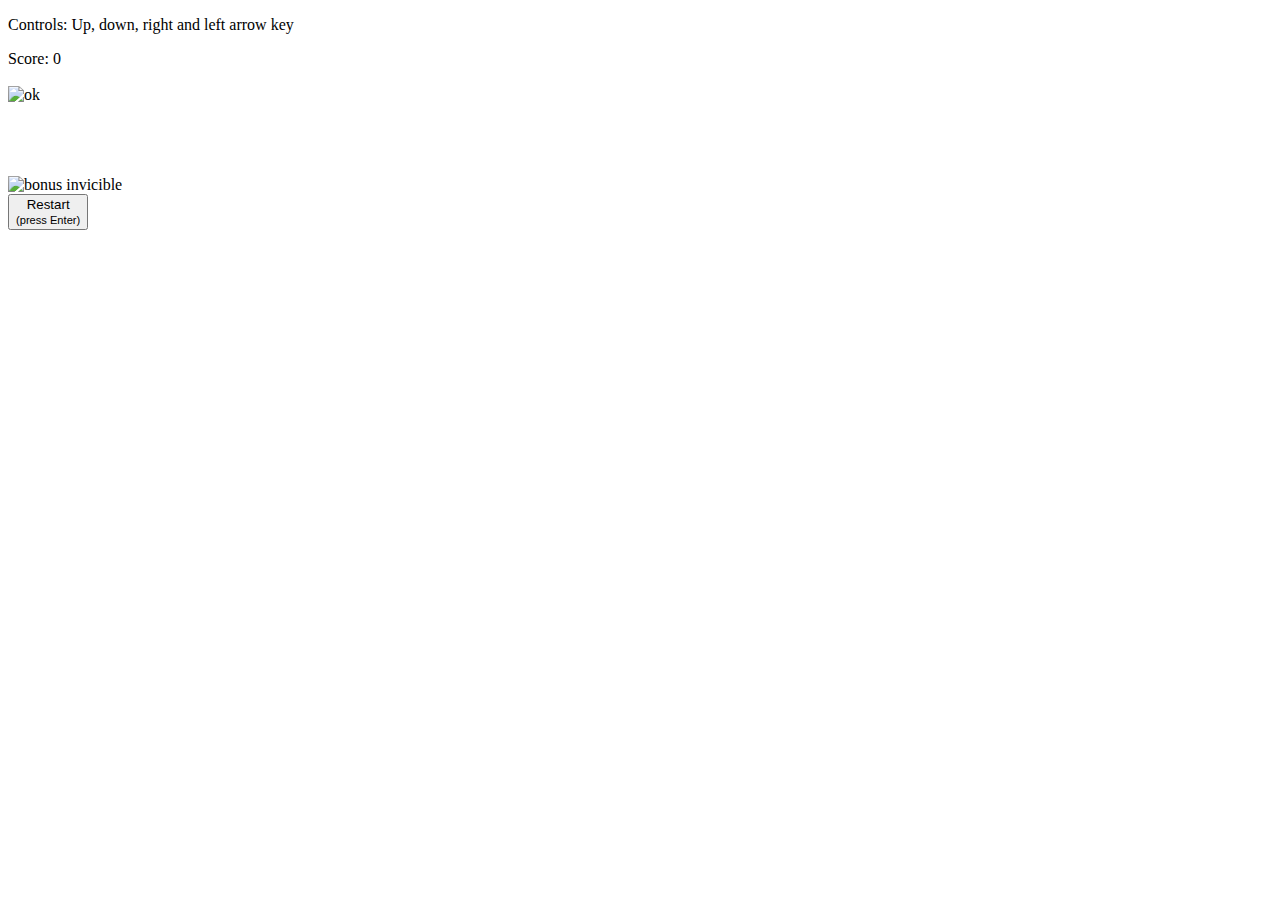
==== index.html @ 9b782efd "Add files via upload" ====
<!DOCTYPE html>
<html>
  <head>
    <meta charset="utf-8">
    <link rel="stylesheet" href="styles/style.css">
    <meta name="description" content="Découvrez le nouveu jeu Hot Wheels sur votre navigateur !">
    <title> Hot Wheels game </title>
  </head>

<body>
    <div id="help">
        <p>Controls: Up, down, right and left arrow key</p>
    </div>
    <div id="score_div">
        Score: <span id="score">0</span>
    </div>
    <!-- Container acting as a canvas -->
    <div id="container">
      <img id ="bg" src="images/road.png" alt="">
      <!-- Let's begin by creating the lines in the middle of the road -->
        <div id="line_1" class="line"></div>
        <div id="line_2" class="line"></div>
        <div id="line_3" class="line"></div>

        <!-- Now let's create our car -->

        <div id="car" class="car">
            <img src="images/F1.png" alt="ok">
        </div>

        <!-- Creation of the other cars -->

        <div id="car_1" class="car">
          <img src="images/car1.png" alt="">

        </div>
        <div id="car_2" class="car">
          <img src="images/car2.png" alt="">

        </div>
        <div id="car_3" class="car">
          <img src="images/car3.png" alt="">

        </div>

        <!-- Creation of the bonus -->

        <div id="bonus" class="bonusCoin">
          <img src="images/bonus_+50.png" alt="">
        </div>


        <div id="bonus_inv" class="bonusCoin">
            <img src="images/invisibility.png" alt="bonus invicible">
        </div>

        <!-- restart button -->
        <div id="restart_div">
            <button id="restart">
                Restart<br>
                <small class="small_text">(press Enter)</small>
            </button>
        </div>
    </div>



    <script src="scripts/jquery-min.js"></script>
    <script src="scripts/app.js"></script>
</body>

</html>
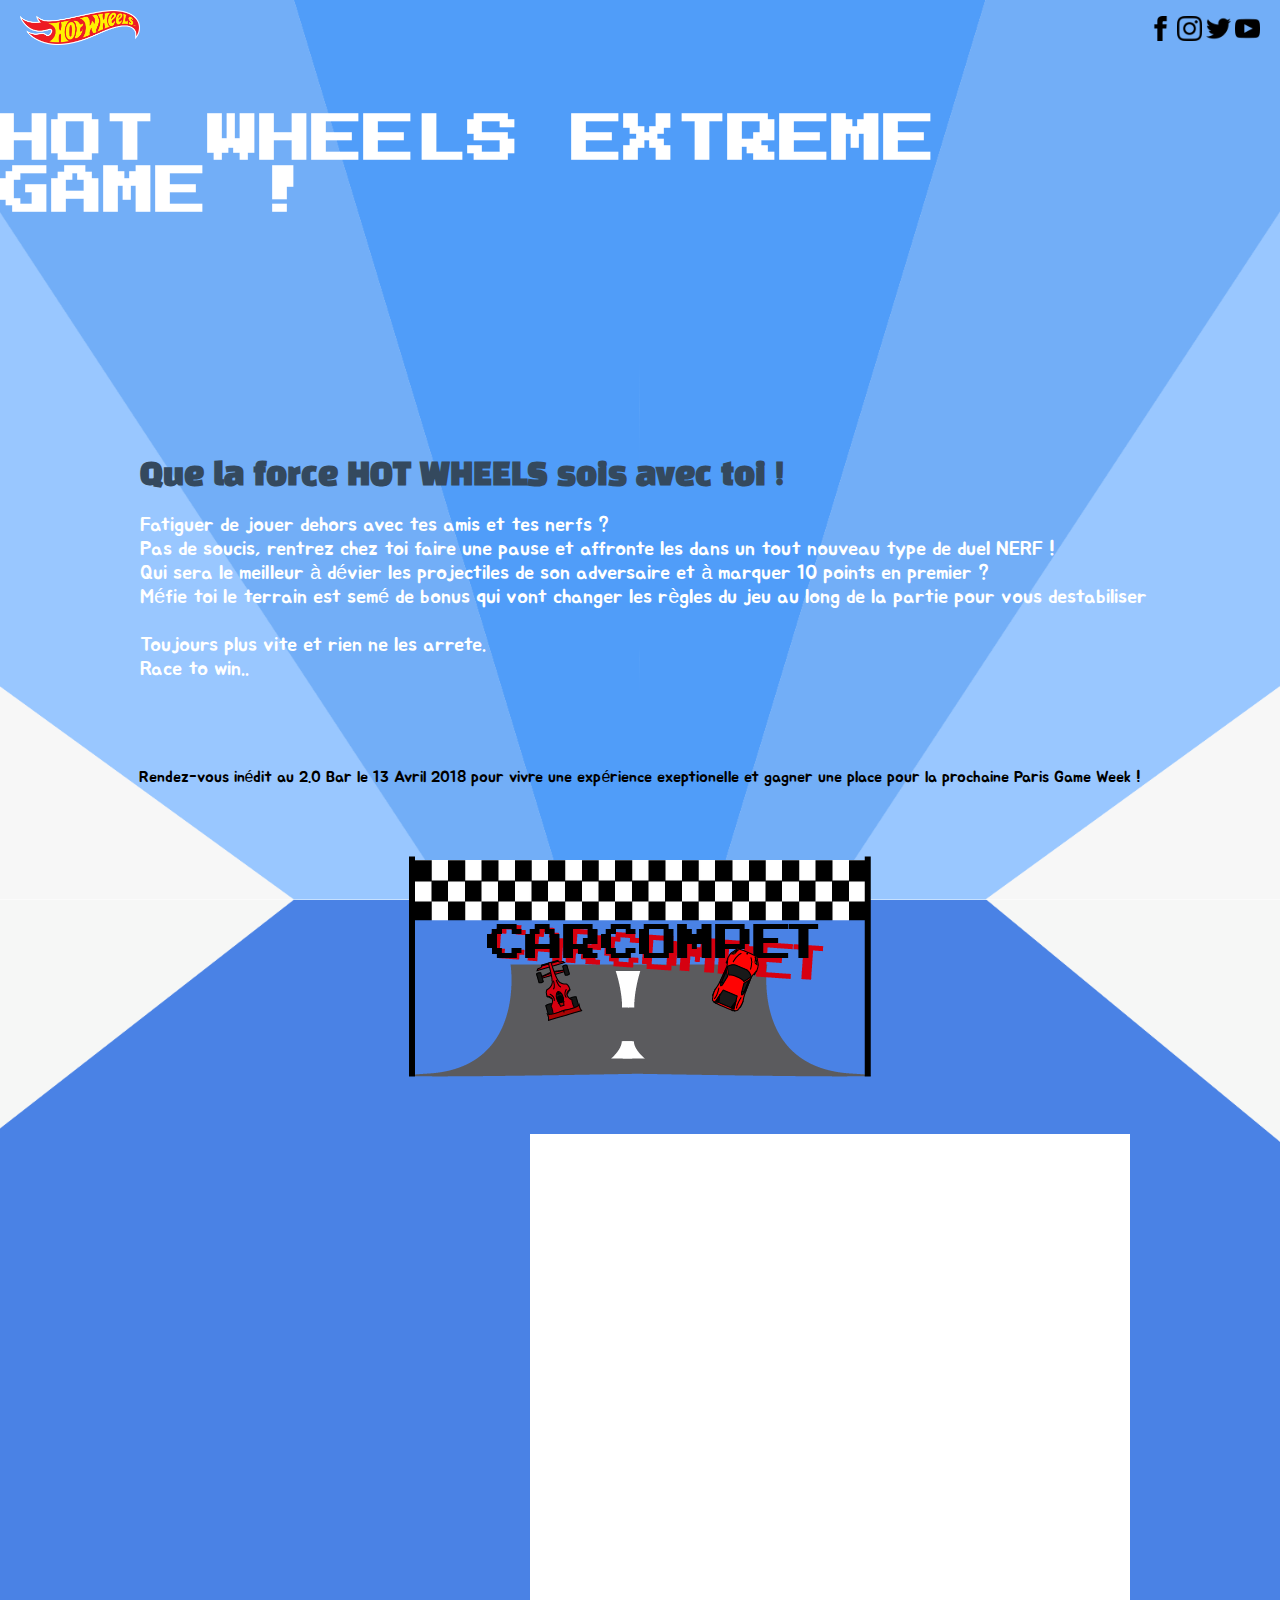
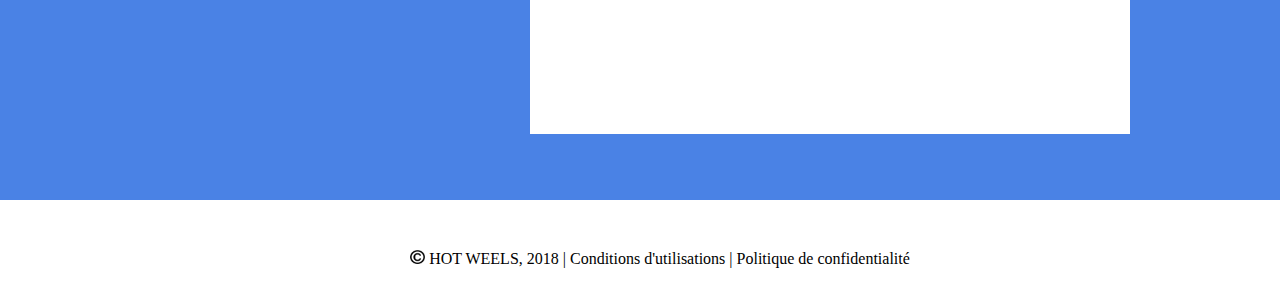
==== commit 19774f29: "Add files via upload" ====
--- a/index.html
+++ b/index.html
@@ -1,73 +1,53 @@
+<!DOCTYPE html>
+<html lang="fr">
+<head>
+    <meta charset="utf-8"/>
+    <meta name="description" centent="Description SEO"/>
+    <meta name="viewport" content="width=device-width, initial-scale=1, shrink-to-fit=no">
+    <link rel="stylesheet" href="style/styles.css"/>
+    <link href="https://fonts.googleapis.com/css?family=Press+Start+2P" rel="stylesheet">
+    <link href="https://fonts.googleapis.com/css?family=Jua" rel="stylesheet">
+    <link href="https://fonts.googleapis.com/css?family=Black+Han+Sans" rel="stylesheet">
+    <title> Ma page Web</title>
+</head>
+<body>
+    <div class="cover"></div>
+<header>
+    <div class='social'>
+        <ul>
+            <a href="https://www.facebook.com/"><li><img src="images/iconmonstr-facebook-1-240.png"/></li></a>
+            <a href="https://www.instagram.com/"><li><img src="images/iconmonstr-instagram-11-240.png"/></li></a>
+            <a href="https://twitter.com/?lang=fr"><li><img src="images/iconmonstr-twitter-1-240.png"/></li></a>
+            <a href="https://www.youtube.com/"><li><img src="images/iconmonstr-youtube-6-240.png"/></li></a>
+        </ul>
+    </div>
+    <a href="file:///Users/mariofayolle/Desktop/JEUX-JSSS/index.html"><div class="logo_HW"> <img src="images/HW_Logo.png"/></div></a>
+</header>
+<main>
+    <div class="title">
+        <h1>Hot wheels Extreme Game !</h1>
+    </div>
+    <div class="intro_text">
+        <h2>Que la force HOT WHEELS sois avec toi !</h2>
+        <p>Fatiguer de jouer dehors avec tes amis et tes nerfs ?</br>Pas de soucis, rentrez chez toi faire une pause et affronte les dans un tout nouveau type de duel NERF !</br>Qui sera le meilleur à dévier les projectiles de son adversaire et à marquer 10 points en premier ?</br>Méfie toi le terrain est semé de bonus qui vont changer les règles du jeu au long de la partie pour vous destabiliser </br></br> Toujours plus vite et rien ne les arrete.</br> Race to win..</p>
+    </div>
+    <div class="intro_suite">
+        <p>Rendez-vous inédit au 2.0 Bar le 13 Avril 2018 pour vivre une expérience exeptionelle et gagner une place pour la prochaine Paris Game Week !</p>
+    </div>
+    <div class="cover2"></div>
+    <div class='logo_battleforce'>
+        <img src="images/logojeu.png"/>
+    </div>
+    <div class="jeu"></div>
+    <div class="policy">
+        <ul>
+            <a href="http://corporate.mattel.com/"><li><img src="images/copyright.png"/></li></a>
+            <a href="https://play.hotwheels.com/fr-fr/index.html"><li>HOT WEELS, 2018 |</li></a>
+            <a href="http://corporate.mattel.com/global/fr-FR/terms-conditions.aspx"><li>Conditions d'utilisations |</li></a>
+            <a href="http://corporate.mattel.com/EEA/privacy/"><li>Politique de confidentialité</li></a>
+        </ul>
+    </div>
+</main>
 
-<!DOCTYPE html>
-<html>
-  <head>
-    <meta charset="utf-8">
-    <link rel="stylesheet" href="styles/style.css">
-    <meta name="description" content="Découvrez le nouveu jeu Hot Wheels sur votre navigateur !">
-    <title> Hot Wheels game </title>
-  </head>
-
-<body>
-    <div id="help">
-        <p>Controls: Up, down, right and left arrow key</p>
-    </div>
-    <div id="score_div">
-        Score: <span id="score">0</span>
-    </div>
-    <!-- Container acting as a canvas -->
-    <div id="container">
-      <img id ="bg" src="images/road.png" alt="">
-      <!-- Let's begin by creating the lines in the middle of the road -->
-        <div id="line_1" class="line"></div>
-        <div id="line_2" class="line"></div>
-        <div id="line_3" class="line"></div>
-
-        <!-- Now let's create our car -->
-
-        <div id="car" class="car">
-            <img src="images/F1.png" alt="ok">
-        </div>
-
-        <!-- Creation of the other cars -->
-
-        <div id="car_1" class="car">
-          <img src="images/car1.png" alt="">
-
-        </div>
-        <div id="car_2" class="car">
-          <img src="images/car2.png" alt="">
-
-        </div>
-        <div id="car_3" class="car">
-          <img src="images/car3.png" alt="">
-
-        </div>
-
-        <!-- Creation of the bonus -->
-
-        <div id="bonus" class="bonusCoin">
-          <img src="images/bonus_+50.png" alt="">
-        </div>
-
-
-        <div id="bonus_inv" class="bonusCoin">
-            <img src="images/invisibility.png" alt="bonus invicible">
-        </div>
-
-        <!-- restart button -->
-        <div id="restart_div">
-            <button id="restart">
-                Restart<br>
-                <small class="small_text">(press Enter)</small>
-            </button>
-        </div>
-    </div>
-
-
-
-    <script src="scripts/jquery-min.js"></script>
-    <script src="scripts/app.js"></script>
+<script src="scripts/animations.js" type='text/javascript'></script>
 </body>
-
-</html>
--- a/style/styles.css
+++ b/style/styles.css
@@ -0,0 +1,140 @@
+body{
+    margin: 0;
+    padding: 0;
+}
+
+h1{
+    font-weight: bold;
+    text-transform: uppercase;
+    font-family: 'Press Start 2P', cursive;
+    color: white;
+    font-size: 52px;
+}
+
+header ul{
+    position: relative;
+    list-style: none;
+    float: right;
+    padding-right: 15px 0px;
+    right: 20px;
+}
+
+header li{
+    display: inline-block;
+}
+
+
+.social img{
+    width: 25px;
+}
+
+
+
+.title{
+    position: relative;
+    opacity: 1;
+    top: 70px;
+    display: inline-block;
+    display: flex;
+    justify-content: center;
+}
+
+.logo_HW img{
+    position: relative;
+    display: inline-block;
+    width: 120px;
+    left: 20px;
+    top: 10px;
+}
+
+.cover{
+    width: 100%;
+    height: 900px;
+    background: url('../images/style.png') no-repeat center center;
+    background-size: cover;
+    position: absolute;
+}
+
+
+.intro_text{
+    line-height: 24px;
+    font-size: 20px;
+    position: relative;
+    display: inline-block;
+    top: 400px;
+    left: 140px;
+    font-family: 'Jua', sans-serif;
+    color: white;
+}
+
+.intro_text h2{
+    color: #34495e;
+    font-size: 30px;
+    font-family: 'Black Han Sans', sans-serif;
+}
+
+.intro_suite{
+    position: relative;
+    top: 450px;
+    display: flex;
+    justify-content: center;
+    font-family: 'Jua', sans-serif;
+
+}
+
+.cover2{
+    width: 100%;
+    height: 900px;
+    background: url('../images/fond2.png') no-repeat center center;
+    background-size: cover;
+    position: absolute;
+    top: 900px;
+}
+
+.logo_battleforce{
+    position: relative;
+    display: flex;
+    justify-content: center;
+    top: 500px;
+}
+
+.jeu{
+    width: 600px;
+    height: 600px;
+    background-color: white;
+    position: relative;
+    display: inline-block;
+    display: flex;
+    justify-content: center;
+    top: 550px;
+    left: 530px;
+}
+
+.policy{
+    display: flex;
+    justify-content: center;
+    position: relative;
+    top: 650px;
+}
+
+.policy a{
+    text-decoration: none;
+    color: black;
+}
+
+.policy ul{
+    position: relative;
+    list-style: none;
+}
+
+.policy li{
+    display: inline-block;
+}
+
+.policy li:hover{
+    color: white;
+}
+
+.policy img{
+    width: 15px;
+}
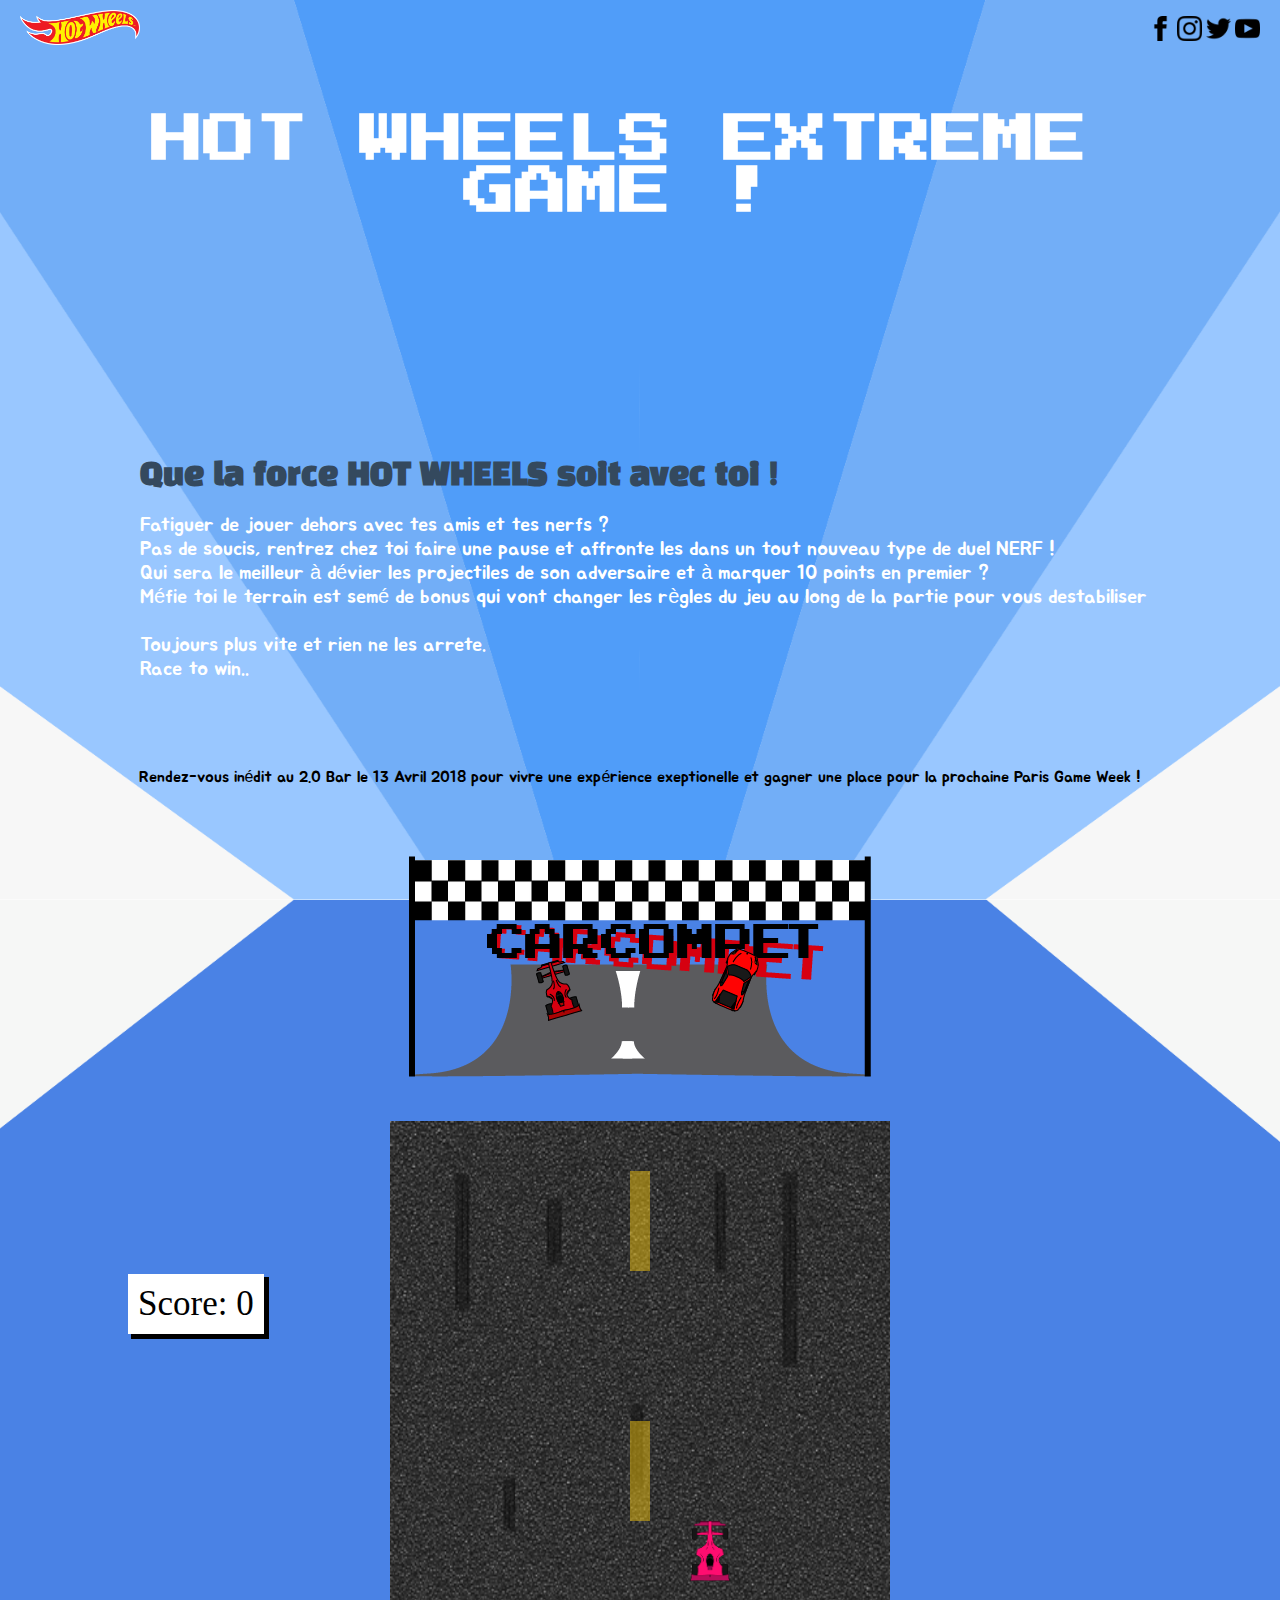
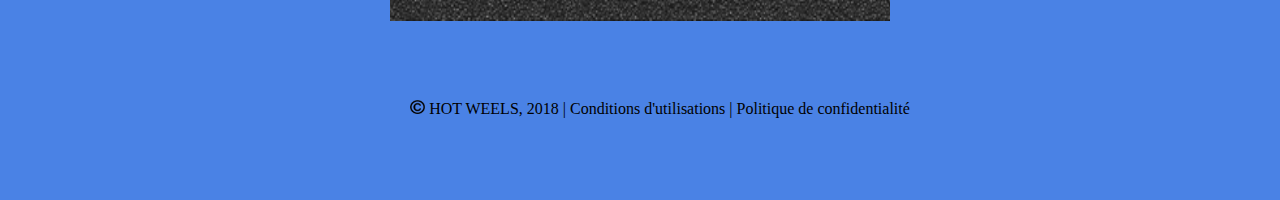
==== commit e1e20de3: "Update index.html" ====
--- a/index.html
+++ b/index.html
@@ -28,7 +28,7 @@
         <h1>Hot wheels Extreme Game !</h1>
     </div>
     <div class="intro_text">
-        <h2>Que la force HOT WHEELS sois avec toi !</h2>
+        <h2>Que la force HOT WHEELS soit avec toi !</h2>
         <p>Fatiguer de jouer dehors avec tes amis et tes nerfs ?</br>Pas de soucis, rentrez chez toi faire une pause et affronte les dans un tout nouveau type de duel NERF !</br>Qui sera le meilleur à dévier les projectiles de son adversaire et à marquer 10 points en premier ?</br>Méfie toi le terrain est semé de bonus qui vont changer les règles du jeu au long de la partie pour vous destabiliser </br></br> Toujours plus vite et rien ne les arrete.</br> Race to win..</p>
     </div>
     <div class="intro_suite">
@@ -38,7 +38,6 @@
     <div class='logo_battleforce'>
         <img src="images/logojeu.png"/>
     </div>
-    <div class="jeu"></div>
     <div class="policy">
         <ul>
             <a href="http://corporate.mattel.com/"><li><img src="images/copyright.png"/></li></a>
@@ -49,5 +48,62 @@
     </div>
 </main>
 
+    <div id="score_div">
+        Score: <span id="score">0</span>
+    </div>
+    <!-- Container acting as a canvas -->
+    <div id="container">
+      <img id ="bg" src="images/road.png" alt="">
+      <!-- Let's begin by creating the lines in the middle of the road -->
+        <div id="line_1" class="line"></div>
+        <div id="line_2" class="line"></div>
+        <div id="line_3" class="line"></div>
+
+        <!-- Now let's create our car -->
+
+        <div id="car" class="car">
+            <img src="images/F1.png" alt="ok">
+        </div>
+
+        <!-- Creation of the other cars -->
+
+        <div id="car_1" class="car">
+          <img src="images/car1.png" alt="">
+
+        </div>
+        <div id="car_2" class="car">
+          <img src="images/car2.png" alt="">
+
+        </div>
+        <div id="car_3" class="car">
+          <img src="images/car3.png" alt="">
+
+        </div>
+
+        <!-- Creation of the bonus -->
+
+        <div id="bonus" class="bonusCoin">
+          <img src="images/bonus_+50.png" alt="">
+        </div>
+
+
+        <div id="bonus_inv" class="bonusCoin">
+            <img src="images/invisibility.png" alt="bonus invicible">
+        </div>
+
+        <!-- restart button -->
+        <div id="restart_div">
+            <button id="restart">
+                Restart<br>
+                <small class="small_text">(press Enter)</small>
+            </button>
+        </div>
+    </div>
+
+
+
+<script src="scripts/jquery-min.js"></script>
+<script src="scripts/app.js"></script>
 <script src="scripts/animations.js" type='text/javascript'></script>
+
 </body>
--- a/style/styles.css
+++ b/style/styles.css
@@ -9,6 +9,8 @@
     font-family: 'Press Start 2P', cursive;
     color: white;
     font-size: 52px;
+    text-align:center;
+    margin-left:10%;
 }
 
 header ul{
@@ -108,13 +110,14 @@
     justify-content: center;
     top: 550px;
     left: 530px;
+    margin:auto;
 }
 
 .policy{
     display: flex;
     justify-content: center;
     position: relative;
-    top: 650px;
+    top: 1100px;
 }
 
 .policy a{
@@ -138,3 +141,156 @@
 .policy img{
     width: 15px;
 }
+
+/* Start of the game's CSS */
+
+#container{
+    position: relative;
+    height: 500px;
+    width: 500px;
+    background: #535c68;
+    overflow: hidden;
+    margin:auto; 
+    margin-top:38%;
+
+}
+
+#container #bg {
+  height: 500px;
+  width: 500px;
+}
+
+
+
+
+/* Lines Style */
+
+.line{
+    position: absolute;
+    height: 100px;
+    width: 4%;
+    margin-left: 48%;
+    background-color: #f1c40f;
+    opacity: 0.50;
+}
+
+
+#line_1{
+    top: -200px;
+}
+#line_2{
+    top: 50px;
+}
+#line_3{
+    top: 300px;
+}
+
+                                      /* CAR STYLE AND POSITIONMENT */
+
+.car img {
+	height: 60px;
+	width: 40px;
+}
+
+.car{
+    height: 60px;
+    width: 40px;
+}
+
+#car{
+	  position: absolute;
+    bottom: 8%;
+    left: 60%;
+    opacity : 1;
+}
+
+#car_1{
+	  position: absolute;
+    top: -100px;
+    left: 60%;
+}
+#car_2{
+	  position: absolute;
+    top: -200px;
+    left: 40%;
+}
+#car_3{
+	  position: absolute;
+    top: -350px;
+    left: 50%;
+    transform: rotate(180deg);
+}
+
+                              /* BONUS STYLE */
+
+#bonus {
+  position: absolute;
+  top: -100px;
+  left: 34%;
+
+}
+
+#bonus img {
+  width: 30px;
+  height: 30px;
+}
+
+
+#bonus_inv {
+  position: absolute;
+  top: -200px;
+  left: 50%;
+}
+
+#bonus_inv img {
+  width: 30px;
+  height: 30px;
+}
+
+                               /* RESTART BUTTON */
+
+
+#restart_div {
+    position: absolute;
+    height: 100%;
+    width: 100%;
+    background-color: #2f3640;
+    color: white;
+    font-family: sans-serif;
+    font-size: 40px;
+    text-align: center;
+    display: none;
+    z-index: 50;
+    top:0;
+}
+
+#restart {
+    border: none;
+    padding: 25px;
+    color: white;
+    background-color: #e1b12c;
+    font-size: 30px;
+    margin-top: 30%;
+    z-index: 100;
+    border-radius: 50% 20% / 10% 40%;
+
+}
+.small_text{
+    font-size: 15px;
+}
+#score_div{
+    position: absolute;
+    margin-top: 50%;
+    margin-left: 10%;
+    font-size: 35px;
+    background-color: white;
+    padding: 10px;
+    box-shadow: 4px 4px 0px 1px;
+    z-index: 100;
+}
+
+#help{
+	text-align: center;
+}
+
+/* End of the game's CSS*/
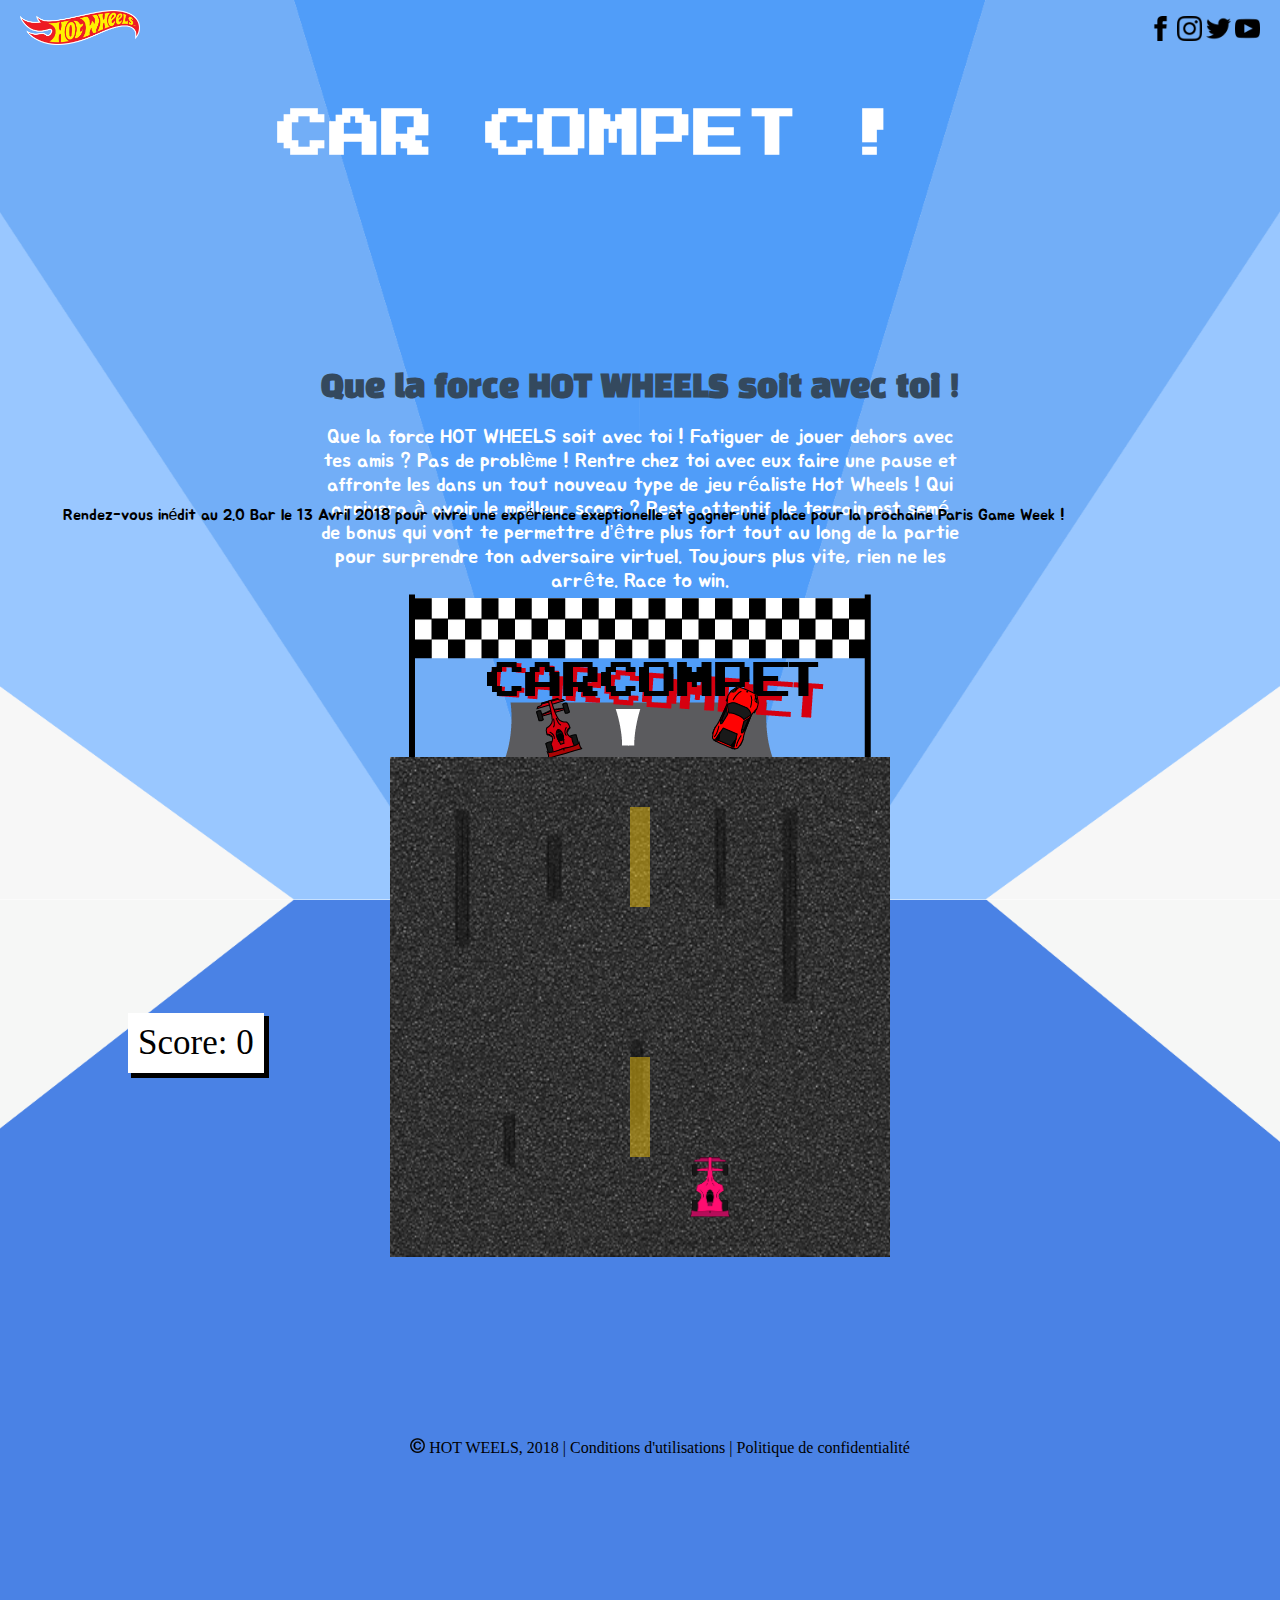
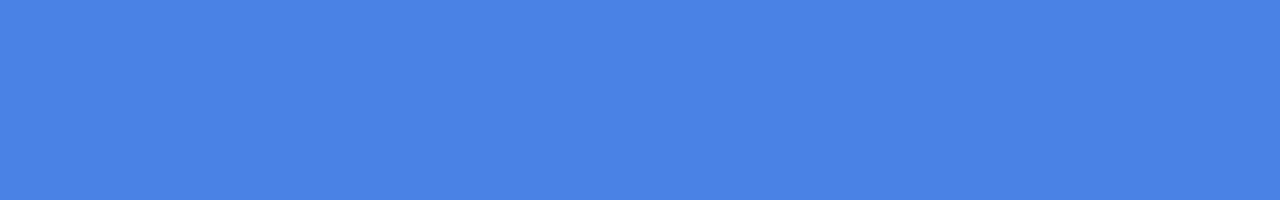
==== commit bbb08ac7: "Update index.html" ====
--- a/index.html
+++ b/index.html
@@ -2,7 +2,7 @@
 <html lang="fr">
 <head>
     <meta charset="utf-8"/>
-    <meta name="description" centent="Description SEO"/>
+    <meta name="description" content="Description SEO"/>
     <meta name="viewport" content="width=device-width, initial-scale=1, shrink-to-fit=no">
     <link rel="stylesheet" href="style/styles.css"/>
     <link href="https://fonts.googleapis.com/css?family=Press+Start+2P" rel="stylesheet">
@@ -15,32 +15,41 @@
 <header>
     <div class='social'>
         <ul>
-            <a href="https://www.facebook.com/"><li><img src="images/iconmonstr-facebook-1-240.png"/></li></a>
-            <a href="https://www.instagram.com/"><li><img src="images/iconmonstr-instagram-11-240.png"/></li></a>
-            <a href="https://twitter.com/?lang=fr"><li><img src="images/iconmonstr-twitter-1-240.png"/></li></a>
-            <a href="https://www.youtube.com/"><li><img src="images/iconmonstr-youtube-6-240.png"/></li></a>
+            <a href="https://www.facebook.com/"><li><img src="images/iconmonstr-facebook-1-240.png" alt="facebook"/></li></a>
+            <a href="https://www.instagram.com/"><li><img src="images/iconmonstr-instagram-11-240.png" alt ="instagram"/></li></a>
+            <a href="https://twitter.com/?lang=fr"><li><img src="images/iconmonstr-twitter-1-240.png" alt="twitter"/></li></a>
+            <a href="https://www.youtube.com/"><li><img src="images/iconmonstr-youtube-6-240.png" alt="youtube"/></li></a>
         </ul>
     </div>
-    <a href="file:///Users/mariofayolle/Desktop/JEUX-JSSS/index.html"><div class="logo_HW"> <img src="images/HW_Logo.png"/></div></a>
+    <a href="file:///Users/mariofayolle/Desktop/JEUX-JSSS/index.html"><div class="logo_HW"> <img src="images/HW_Logo.png" alt="Hot Wheels logo"/></div></a>
 </header>
 <main>
     <div class="title">
-        <h1>Hot wheels Extreme Game !</h1>
+        <h1>CAR COMPET !</h1>
     </div>
     <div class="intro_text">
         <h2>Que la force HOT WHEELS soit avec toi !</h2>
-        <p>Fatiguer de jouer dehors avec tes amis et tes nerfs ?</br>Pas de soucis, rentrez chez toi faire une pause et affronte les dans un tout nouveau type de duel NERF !</br>Qui sera le meilleur à dévier les projectiles de son adversaire et à marquer 10 points en premier ?</br>Méfie toi le terrain est semé de bonus qui vont changer les règles du jeu au long de la partie pour vous destabiliser </br></br> Toujours plus vite et rien ne les arrete.</br> Race to win..</p>
+        <p>Que la force HOT WHEELS soit avec toi !
+
+Fatiguer de jouer dehors avec tes amis   ? 
+Pas de problème ! Rentre chez toi avec eux faire une pause et affronte les dans un tout nouveau type de jeu réaliste Hot Wheels !
+Qui arrivera à avoir le meilleur score  ? 
+Reste attentif, le terrain est semé de bonus qui vont te permettre d’être plus fort tout  au long de la partie  pour surprendre ton adversaire 
+virtuel.
+
+Toujours plus vite, rien ne les arrête.
+            Race to win.</p>
     </div>
     <div class="intro_suite">
         <p>Rendez-vous inédit au 2.0 Bar le 13 Avril 2018 pour vivre une expérience exeptionelle et gagner une place pour la prochaine Paris Game Week !</p>
     </div>
     <div class="cover2"></div>
     <div class='logo_battleforce'>
-        <img src="images/logojeu.png"/>
+        <img src="images/logojeu.png" alt="logojeu"/>
     </div>
     <div class="policy">
         <ul>
-            <a href="http://corporate.mattel.com/"><li><img src="images/copyright.png"/></li></a>
+            <a href="http://corporate.mattel.com/"><li><img src="images/copyright.png" alt="copyright"/></li></a>
             <a href="https://play.hotwheels.com/fr-fr/index.html"><li>HOT WEELS, 2018 |</li></a>
             <a href="http://corporate.mattel.com/global/fr-FR/terms-conditions.aspx"><li>Conditions d'utilisations |</li></a>
             <a href="http://corporate.mattel.com/EEA/privacy/"><li>Politique de confidentialité</li></a>
@@ -62,28 +71,28 @@
         <!-- Now let's create our car -->
 
         <div id="car" class="car">
-            <img src="images/F1.png" alt="ok">
+            <img src="images/F1.png" alt="car">
         </div>
 
         <!-- Creation of the other cars -->
 
         <div id="car_1" class="car">
-          <img src="images/car1.png" alt="">
+          <img src="images/car1.png" alt="car1">
 
         </div>
         <div id="car_2" class="car">
-          <img src="images/car2.png" alt="">
+          <img src="images/car2.png" alt="car2">
 
         </div>
         <div id="car_3" class="car">
-          <img src="images/car3.png" alt="">
+          <img src="images/car3.png" alt="car3">
 
         </div>
 
         <!-- Creation of the bonus -->
 
         <div id="bonus" class="bonusCoin">
-          <img src="images/bonus_+50.png" alt="">
+          <img src="images/bonus_+50.png" alt="bonus">
         </div>
 
 
--- a/style/styles.css
+++ b/style/styles.css
@@ -10,7 +10,7 @@
     color: white;
     font-size: 52px;
     text-align:center;
-    margin-left:10%;
+    right:20%;
 }
 
 header ul{
@@ -30,6 +30,9 @@
     width: 25px;
 }
 
+h2 {
+  text-align:center;
+}
 
 
 .title{
@@ -61,12 +64,14 @@
 .intro_text{
     line-height: 24px;
     font-size: 20px;
-    position: relative;
-    display: inline-block;
-    top: 400px;
-    left: 140px;
+    display: inline-block;
+    top: 39%;
     font-family: 'Jua', sans-serif;
     color: white;
+    text-align:center;
+    position:absolute;
+    left:50%;
+    transform:translateX(-50%)
 }
 
 .intro_text h2{
@@ -151,7 +156,7 @@
     background: #535c68;
     overflow: hidden;
     margin:auto; 
-    margin-top:38%;
+    margin-top:30%;
 
 }
 
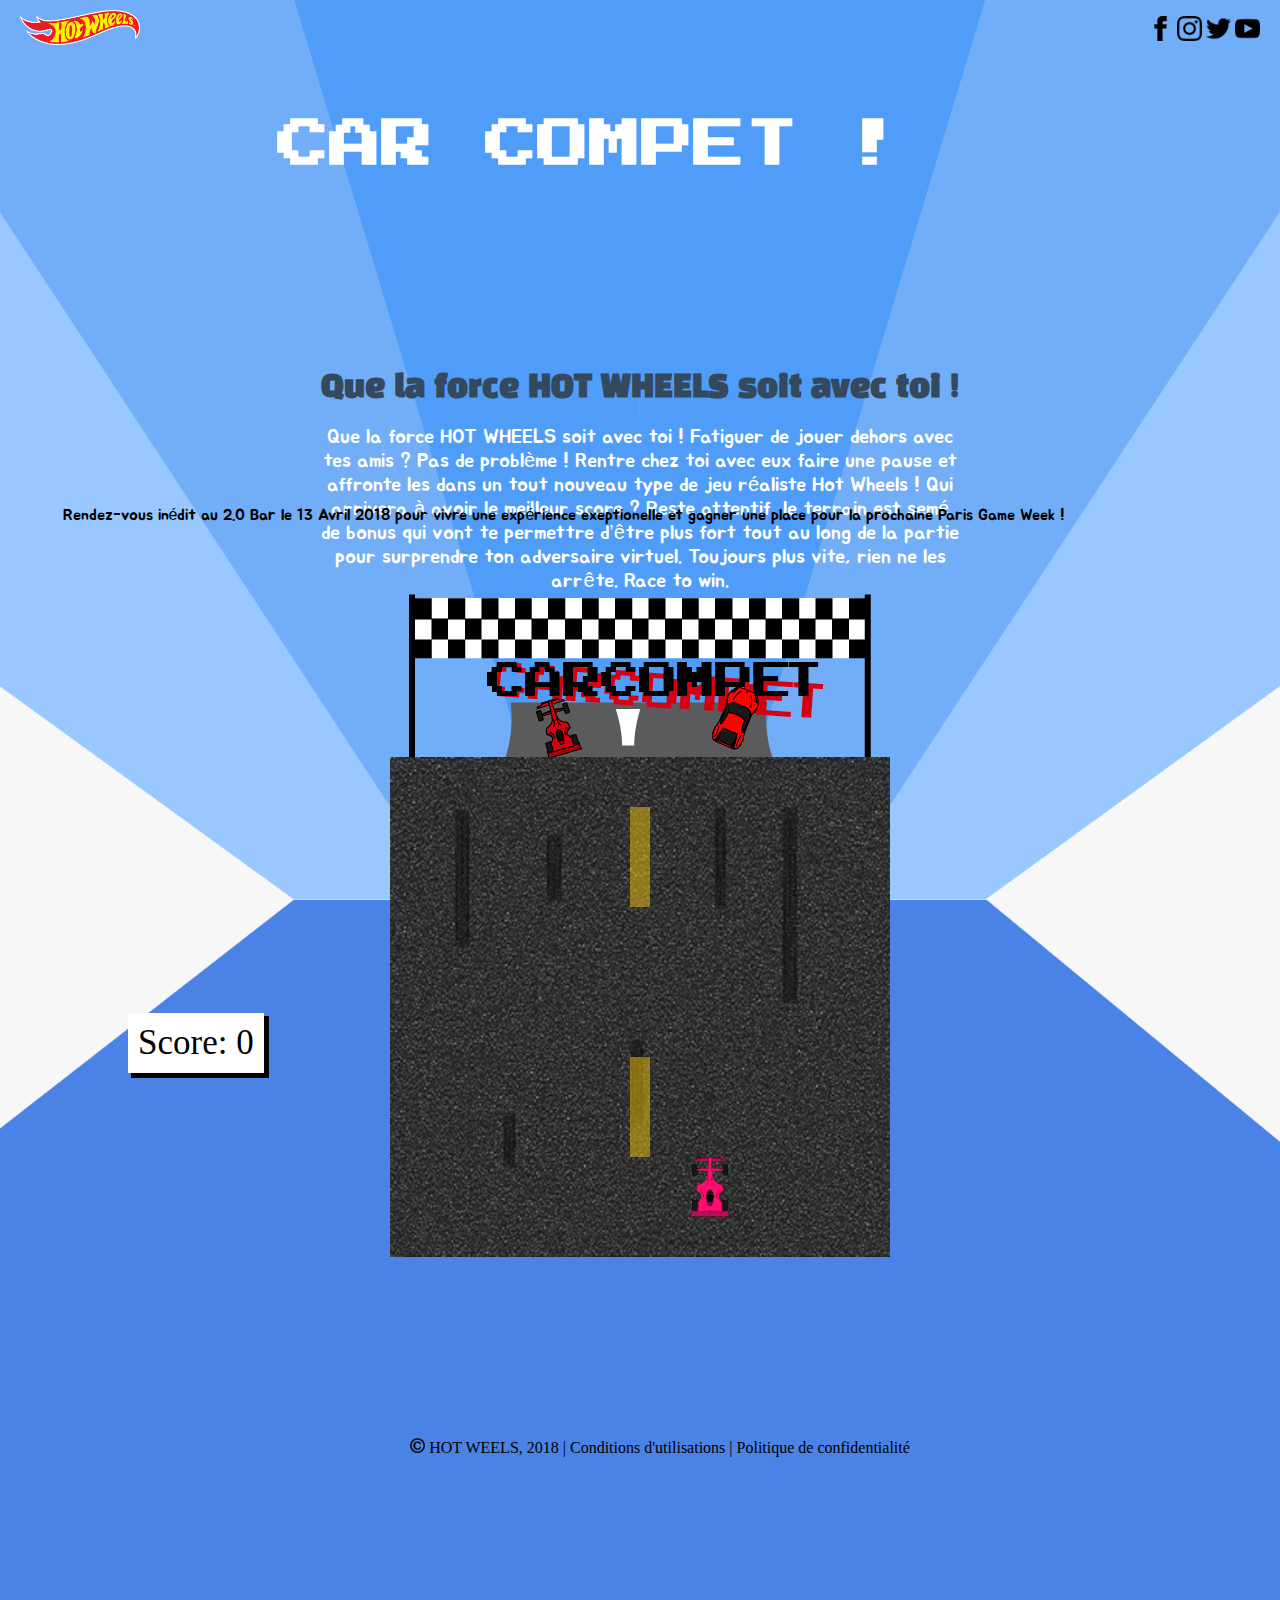
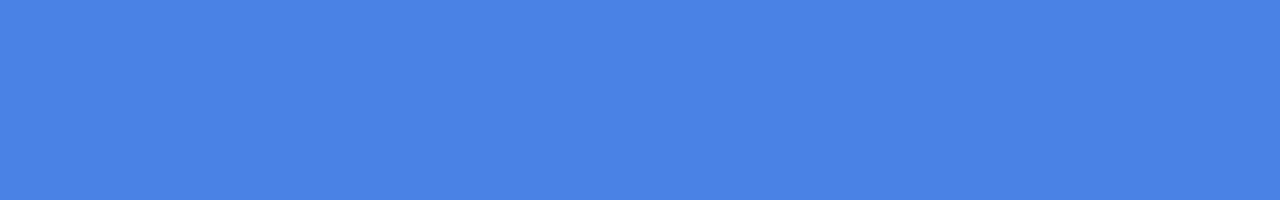
==== commit e8a1f5fd: "Update index.html" ====
--- a/index.html
+++ b/index.html
@@ -15,10 +15,10 @@
 <header>
     <div class='social'>
         <ul>
-            <a href="https://www.facebook.com/"><li><img src="images/iconmonstr-facebook-1-240.png" alt="facebook"/></li></a>
-            <a href="https://www.instagram.com/"><li><img src="images/iconmonstr-instagram-11-240.png" alt ="instagram"/></li></a>
-            <a href="https://twitter.com/?lang=fr"><li><img src="images/iconmonstr-twitter-1-240.png" alt="twitter"/></li></a>
-            <a href="https://www.youtube.com/"><li><img src="images/iconmonstr-youtube-6-240.png" alt="youtube"/></li></a>
+            <li><a href="https://www.facebook.com/"><img src="images/iconmonstr-facebook-1-240.png" alt="facebook"/></li></a>
+            <li><a href="https://www.instagram.com/"><img src="images/iconmonstr-instagram-11-240.png" alt ="instagram"/></li></a>
+            <li><a href="https://twitter.com/?lang=fr"><img src="images/iconmonstr-twitter-1-240.png" alt="twitter"/></li></a>
+            <li><a href="https://www.youtube.com/"><img src="images/iconmonstr-youtube-6-240.png" alt="youtube"/></li></a>
         </ul>
     </div>
     <a href="file:///Users/mariofayolle/Desktop/JEUX-JSSS/index.html"><div class="logo_HW"> <img src="images/HW_Logo.png" alt="Hot Wheels logo"/></div></a>
@@ -49,10 +49,10 @@
     </div>
     <div class="policy">
         <ul>
-            <a href="http://corporate.mattel.com/"><li><img src="images/copyright.png" alt="copyright"/></li></a>
-            <a href="https://play.hotwheels.com/fr-fr/index.html"><li>HOT WEELS, 2018 |</li></a>
-            <a href="http://corporate.mattel.com/global/fr-FR/terms-conditions.aspx"><li>Conditions d'utilisations |</li></a>
-            <a href="http://corporate.mattel.com/EEA/privacy/"><li>Politique de confidentialité</li></a>
+            <li><a href="http://corporate.mattel.com/"><img src="images/copyright.png" alt="copyright"/></li></a>
+            <li><a href="https://play.hotwheels.com/fr-fr/index.html">HOT WEELS, 2018 |</li></a>
+            <li><a href="http://corporate.mattel.com/global/fr-FR/terms-conditions.aspx">Conditions d'utilisations |</li></a>
+            <li><a href="http://corporate.mattel.com/EEA/privacy/">Politique de confidentialité</li></a>
         </ul>
     </div>
 </main>
@@ -113,6 +113,6 @@
 
 <script src="scripts/jquery-min.js"></script>
 <script src="scripts/app.js"></script>
-<script src="scripts/animations.js" type='text/javascript'></script>
+<script src="scripts/animations.js"'></script>
 
 </body>
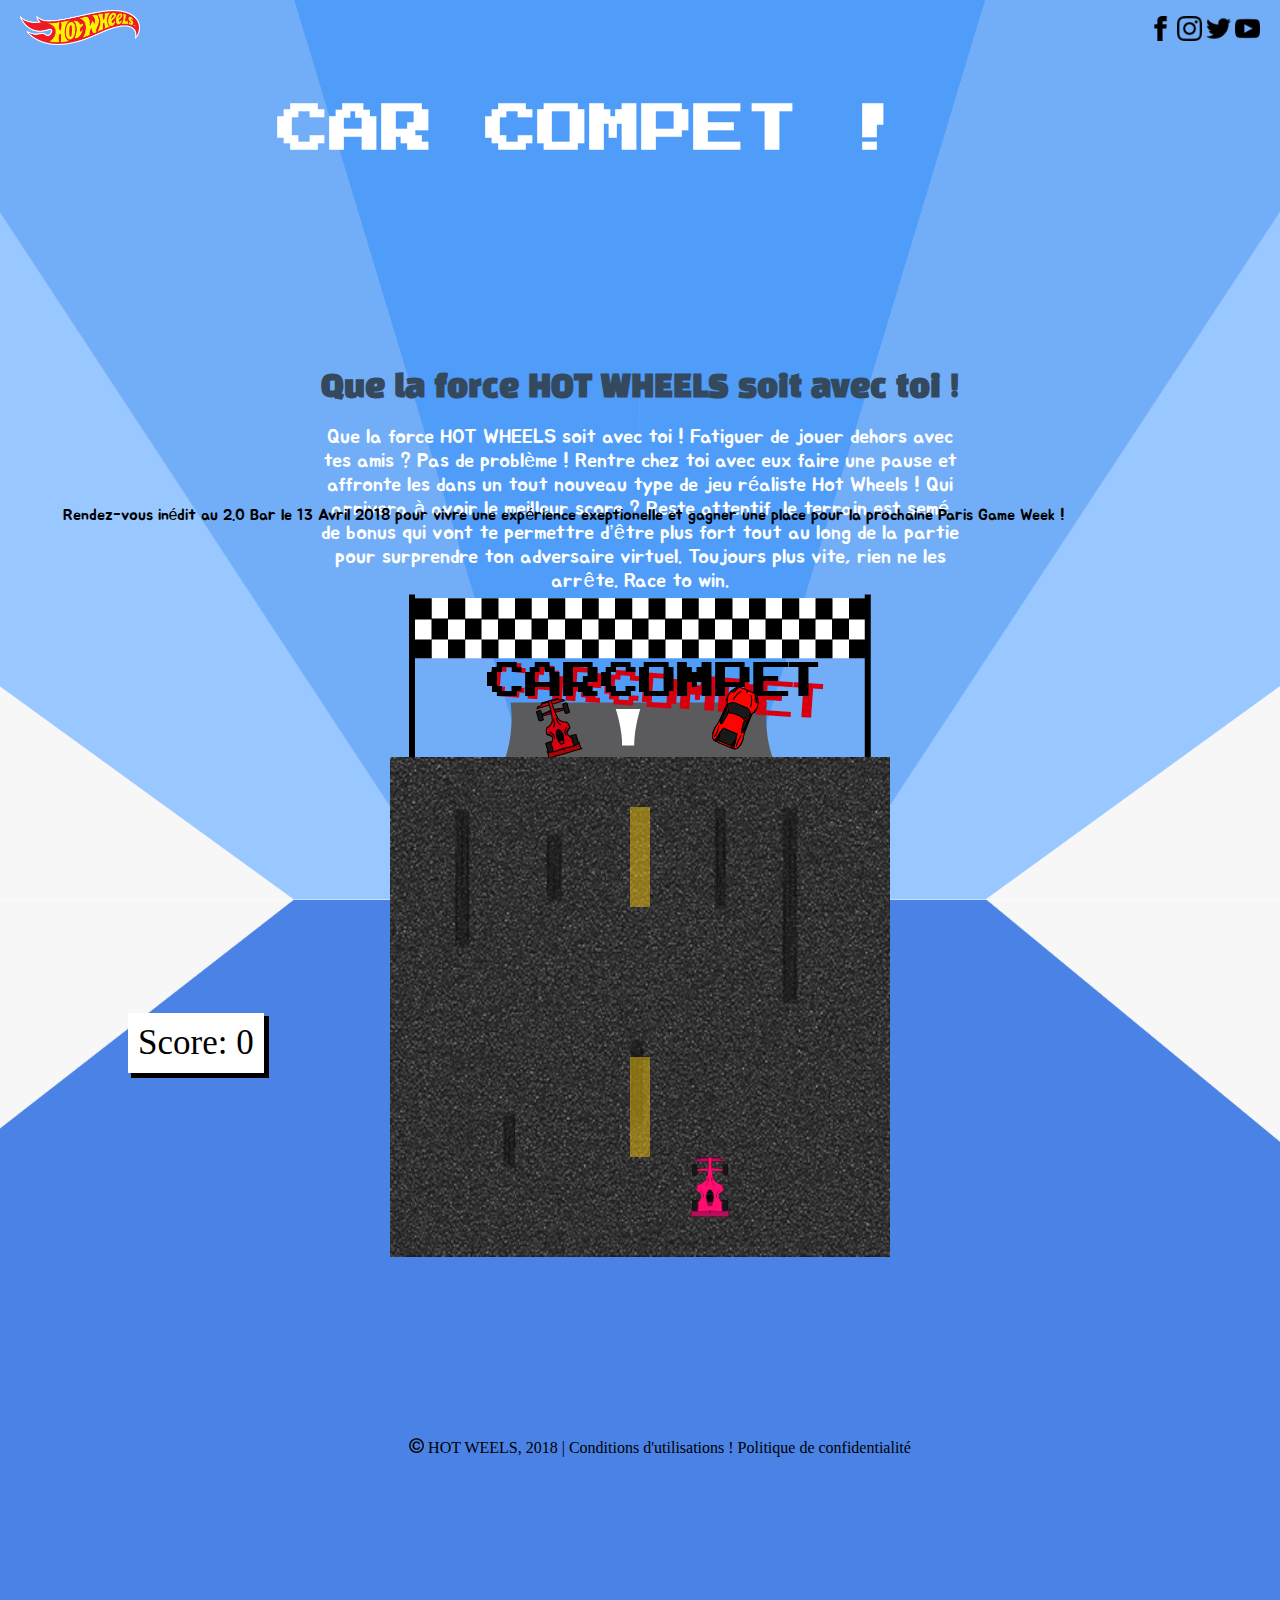
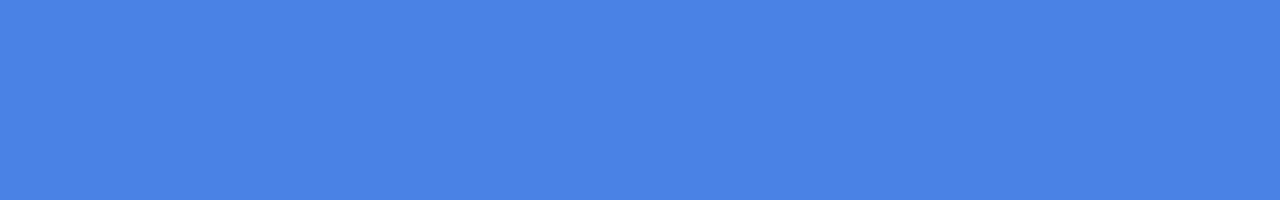
==== commit 39e6c04c: "Update index.html" ====
--- a/index.html
+++ b/index.html
@@ -15,10 +15,10 @@
 <header>
     <div class='social'>
         <ul>
-            <li><a href="https://www.facebook.com/"><img src="images/iconmonstr-facebook-1-240.png" alt="facebook"/></li></a>
-            <li><a href="https://www.instagram.com/"><img src="images/iconmonstr-instagram-11-240.png" alt ="instagram"/></li></a>
-            <li><a href="https://twitter.com/?lang=fr"><img src="images/iconmonstr-twitter-1-240.png" alt="twitter"/></li></a>
-            <li><a href="https://www.youtube.com/"><img src="images/iconmonstr-youtube-6-240.png" alt="youtube"/></li></a>
+            <li><a href="https://www.facebook.com/"><img src="images/iconmonstr-facebook-1-240.png" alt="facebook"/></a></li>
+            <li><a href="https://www.instagram.com/"><img src="images/iconmonstr-instagram-11-240.png" alt ="instagram"/></a></li>
+            <li><a href="https://twitter.com/?lang=fr"><img src="images/iconmonstr-twitter-1-240.png" alt="twitter"/></a></li>
+            <li><a href="https://www.youtube.com/"><img src="images/iconmonstr-youtube-6-240.png" alt="youtube"/></a></li>
         </ul>
     </div>
     <a href="file:///Users/mariofayolle/Desktop/JEUX-JSSS/index.html"><div class="logo_HW"> <img src="images/HW_Logo.png" alt="Hot Wheels logo"/></div></a>
@@ -49,10 +49,10 @@
     </div>
     <div class="policy">
         <ul>
-            <li><a href="http://corporate.mattel.com/"><img src="images/copyright.png" alt="copyright"/></li></a>
+            <li><a href="http://corporate.mattel.com/"><img src="images/copyright.png" alt="copyright"/></a></li>
             <li><a href="https://play.hotwheels.com/fr-fr/index.html">HOT WEELS, 2018 |</li></a>
-            <li><a href="http://corporate.mattel.com/global/fr-FR/terms-conditions.aspx">Conditions d'utilisations |</li></a>
-            <li><a href="http://corporate.mattel.com/EEA/privacy/">Politique de confidentialité</li></a>
+            <li><a href="http://corporate.mattel.com/global/fr-FR/terms-conditions.aspx">Conditions d'utilisations !</a></li>
+            <li><a href="http://corporate.mattel.com/EEA/privacy/">Politique de confidentialité</a></li>
         </ul>
     </div>
 </main>
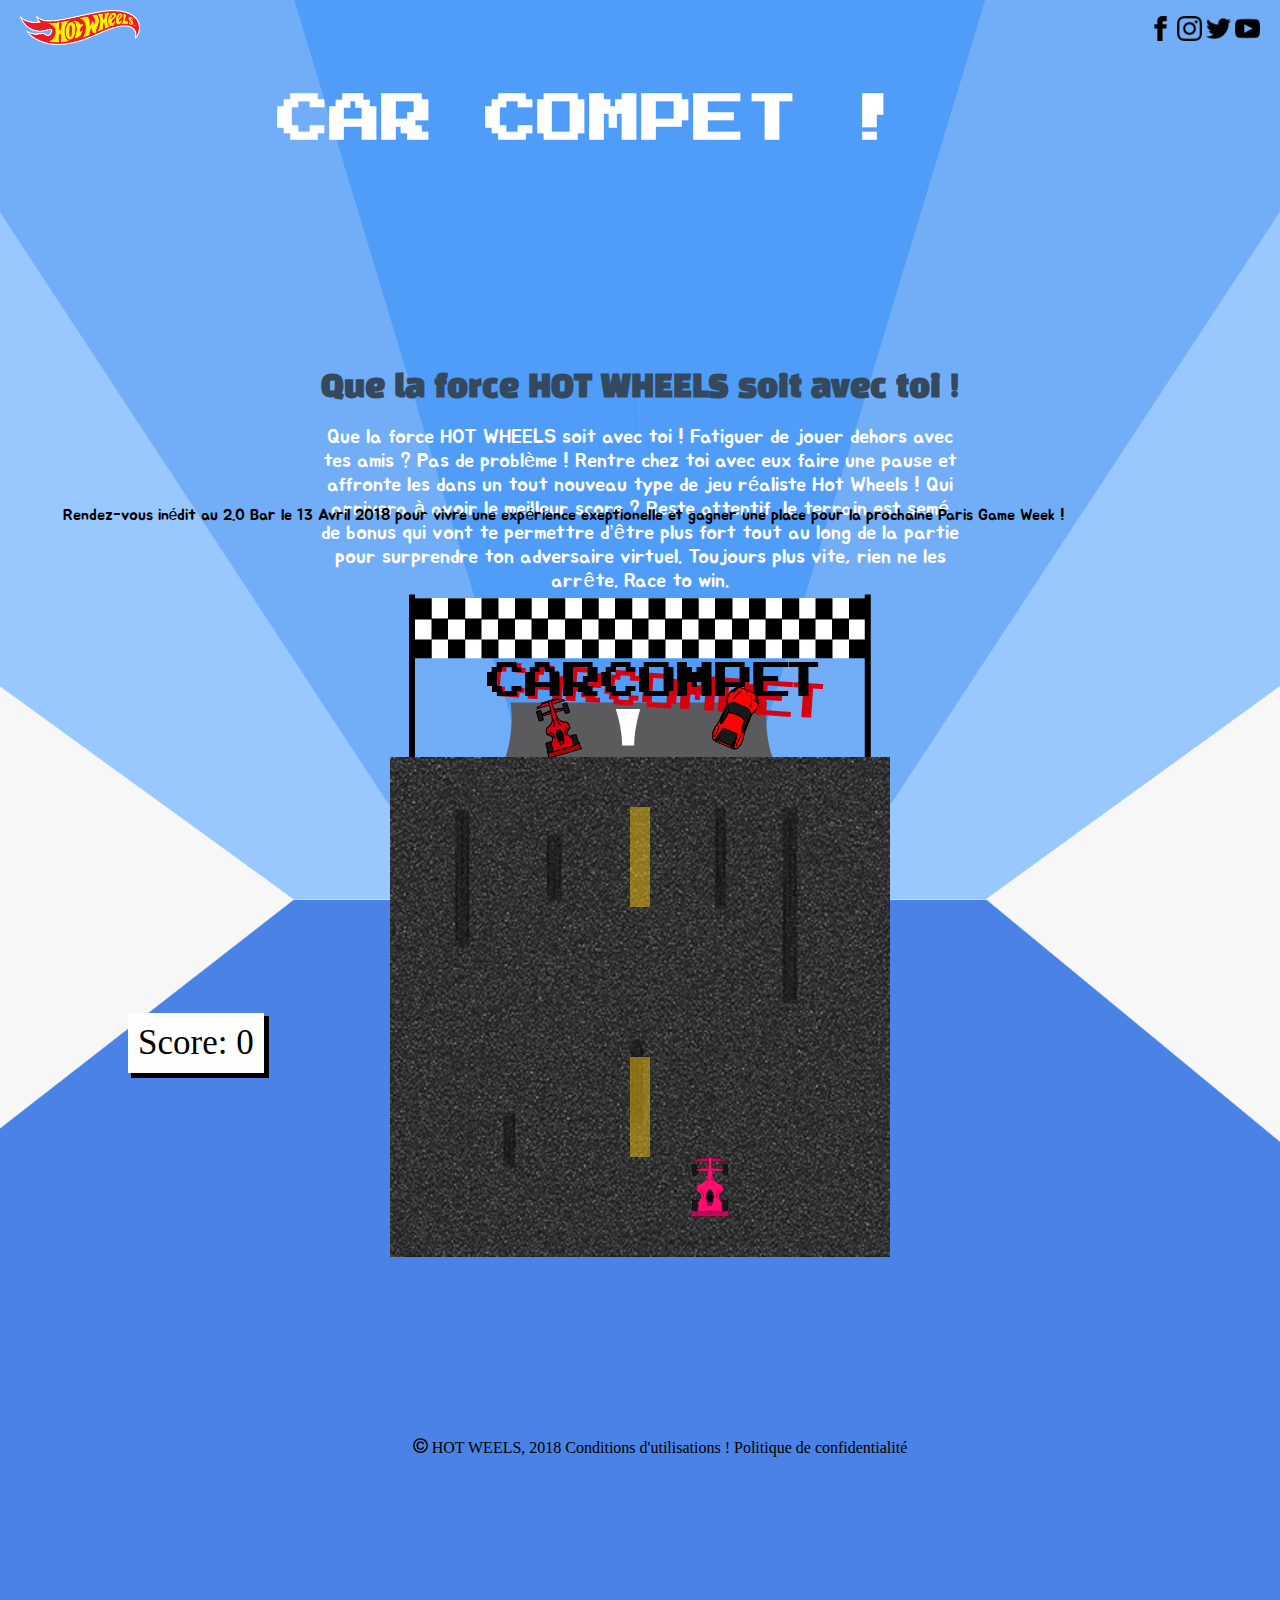
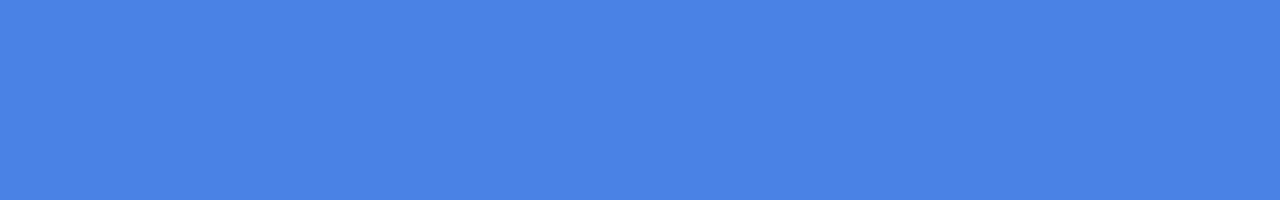
==== commit 09685a95: "Update index.html" ====
--- a/index.html
+++ b/index.html
@@ -50,8 +50,8 @@
     <div class="policy">
         <ul>
             <li><a href="http://corporate.mattel.com/"><img src="images/copyright.png" alt="copyright"/></a></li>
-            <li><a href="https://play.hotwheels.com/fr-fr/index.html">HOT WEELS, 2018 |</li></a>
-            <li><a href="http://corporate.mattel.com/global/fr-FR/terms-conditions.aspx">Conditions d'utilisations !</a></li>
+            <li><a href="https://play.hotwheels.com/fr-fr/index.html"/>HOT WEELS, 2018</li></a>
+            <li><a href="http://corporate.mattel.com/global/fr-FR/terms-conditions.aspx"/>Conditions d'utilisations !</a></li>
             <li><a href="http://corporate.mattel.com/EEA/privacy/">Politique de confidentialité</a></li>
         </ul>
     </div>
